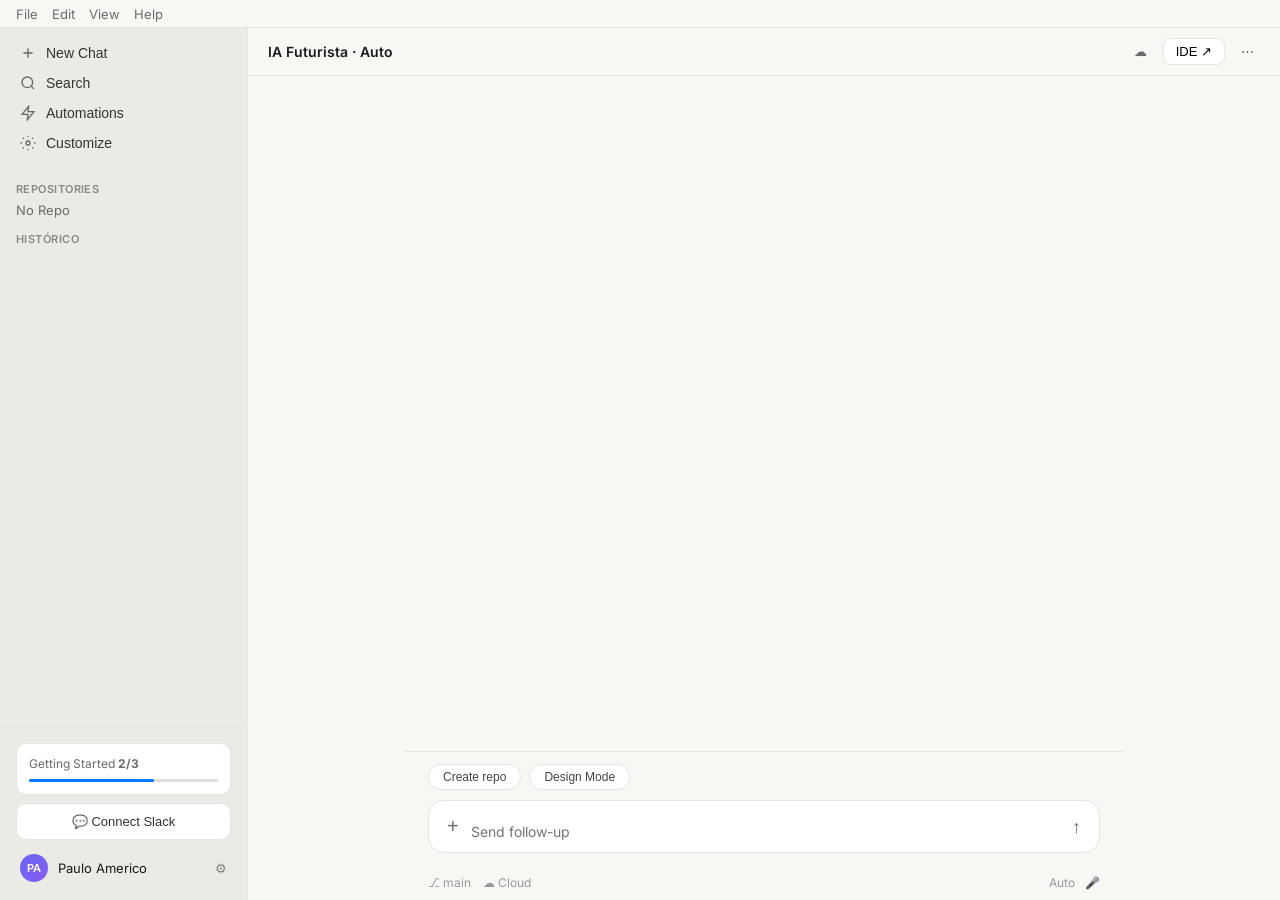
==== static/index.html @ 4ad359ff "Initial commit: IA Futurista com cache inteligente, automações auditadas e interface Streamlit" ====
<!DOCTYPE html>
<html lang="pt-BR">
<head>
  <meta charset="UTF-8" />
  <meta name="viewport" content="width=device-width, initial-scale=1.0" />
  <title>IA Futurista</title>
  <link rel="preconnect" href="https://fonts.googleapis.com" />
  <link href="https://fonts.googleapis.com/css2?family=Inter:wght@400;500;600&display=swap" rel="stylesheet" />
  <link rel="stylesheet" href="/static/style.css" />
</head>
<body>
  <div class="menubar">
    <span>File</span><span>Edit</span><span>View</span><span>Help</span>
  </div>

  <div class="shell">
    <aside class="sidebar">
      <div class="sidebar-nav">
        <button class="nav-item" id="btn-new-chat">
          <svg viewBox="0 0 24 24" fill="none" stroke="currentColor" stroke-width="2"><path d="M12 5v14M5 12h14"/></svg>
          New Chat
        </button>
        <button class="nav-item"><svg viewBox="0 0 24 24" fill="none" stroke="currentColor" stroke-width="2"><circle cx="11" cy="11" r="8"/><path d="m21 21-4.3-4.3"/></svg>Search</button>
        <button class="nav-item"><svg viewBox="0 0 24 24" fill="none" stroke="currentColor" stroke-width="2"><path d="M13 2 3 14h9l-1 8 10-12h-9l1-8z"/></svg>Automations</button>
        <button class="nav-item"><svg viewBox="0 0 24 24" fill="none" stroke="currentColor" stroke-width="2"><circle cx="12" cy="12" r="3"/><path d="M12 1v2M12 21v2M4.22 4.22l1.42 1.42M18.36 18.36l1.42 1.42M1 12h2M21 12h2M4.22 19.78l1.42-1.42M18.36 5.64l1.42-1.42"/></svg>Customize</button>
      </div>

      <div class="section-label">Repositories</div>
      <div class="repo-status">No Repo</div>

      <div class="section-label">Histórico</div>
      <div class="chat-history" id="chat-history"></div>

      <div class="sidebar-bottom">
        <div class="progress-card">
          Getting Started <strong id="progress-text">2/3</strong>
          <div class="progress-bar"><div class="progress-fill" id="progress-fill"></div></div>
        </div>
        <button class="slack-btn">💬 Connect Slack</button>
        <div class="user-row">
          <div class="avatar" id="user-avatar">PA</div>
          <span>Paulo Americo</span>
          <span style="margin-left:auto;opacity:.5">⚙</span>
        </div>
      </div>
    </aside>

    <main class="main">
      <header class="header">
        <div class="header-title" id="chat-title">IA Futurista · Auto</div>
        <div class="header-right">
          <button class="icon-btn" title="Cloud">☁</button>
          <button class="ide-btn" onclick="window.open('/static/ide.html','_blank')">IDE ↗</button>
          <button class="icon-btn">⋯</button>
        </div>
      </header>

      <div class="chat-scroll" id="chat-scroll">
        <div class="chat-inner" id="chat-messages"></div>
      </div>

      <div class="input-area">
        <div class="input-toolbar">
          <button class="chip">Create repo</button>
          <button class="chip" id="design-mode">Design Mode</button>
        </div>
        <div class="input-box">
          <button class="send-btn" style="font-size:20px">+</button>
          <textarea id="chat-input" rows="1" placeholder="Send follow-up"></textarea>
          <button class="send-btn" id="btn-send">↑</button>
        </div>
      </div>

      <div class="footer-bar">
        <div class="footer-left">
          <span>⎇ main</span>
          <span id="cloud-status">☁ Cloud</span>
        </div>
        <div class="footer-right">
          <span id="model-label">Auto</span>
          <span>🎤</span>
        </div>
      </div>
    </main>
  </div>

  <script src="/static/app.js"></script>
</body>
</html>
---- static/style.css ----
:root {
  --bg: #f7f7f4;
  --sidebar: #eceae4;
  --border: #e5e4df;
  --text: #1a1a1a;
  --muted: #6b6b6b;
  --card: #ffffff;
  --accent: #007aff;
  --preview-btn: #2b2b2b;
  --font: "Inter", -apple-system, BlinkMacSystemFont, "Segoe UI", sans-serif;
}

* { box-sizing: border-box; margin: 0; padding: 0; }

body {
  font-family: var(--font);
  background: var(--bg);
  color: var(--text);
  height: 100vh;
  overflow: hidden;
  font-size: 14px;
}

/* Menu bar */
.menubar {
  height: 28px;
  display: flex;
  align-items: center;
  padding: 0 16px;
  gap: 14px;
  font-size: 13px;
  color: var(--muted);
  border-bottom: 1px solid var(--border);
  background: var(--bg);
  -webkit-app-region: drag;
}
.menubar span { cursor: default; }
.menubar span:hover { color: var(--text); }

.shell { display: flex; height: calc(100vh - 28px); }

/* Sidebar */
.sidebar {
  width: 248px;
  background: var(--sidebar);
  border-right: 1px solid var(--border);
  display: flex;
  flex-direction: column;
  flex-shrink: 0;
}
.sidebar-nav { padding: 10px 8px; }
.nav-item {
  display: flex; align-items: center; gap: 10px;
  padding: 7px 12px; border-radius: 8px; cursor: pointer;
  color: #333; font-size: 14px; border: none; background: none; width: 100%; text-align: left;
}
.nav-item:hover { background: rgba(0,0,0,.05); }
.nav-item svg { width: 16px; height: 16px; opacity: .7; }

.section-label {
  font-size: 11px; font-weight: 600; color: #888;
  text-transform: uppercase; letter-spacing: .04em;
  padding: 14px 16px 6px;
}
.repo-status { padding: 0 16px; font-size: 13px; color: var(--muted); }

.chat-history { flex: 1; overflow-y: auto; padding: 4px 8px; }
.history-item {
  padding: 8px 12px; border-radius: 8px; cursor: pointer;
  font-size: 13px; color: #444; display: flex; justify-content: space-between;
}
.history-item:hover { background: rgba(0,0,0,.05); }
.history-item.active { background: var(--card); box-shadow: 0 1px 3px rgba(0,0,0,.07); }
.history-item .time { color: #999; font-size: 12px; }
.history-item .dot { width: 7px; height: 7px; background: var(--accent); border-radius: 50%; margin-right: 6px; }

.sidebar-bottom { padding: 8px; border-top: 1px solid var(--border); }
.progress-card {
  background: var(--card); border: 1px solid var(--border); border-radius: 10px;
  padding: 12px; margin: 8px; font-size: 12px; color: var(--muted);
}
.progress-bar { height: 3px; background: #e0ded8; border-radius: 2px; margin-top: 8px; }
.progress-fill { height: 100%; background: var(--accent); border-radius: 2px; width: 66%; }

.slack-btn {
  display: block; width: calc(100% - 16px); margin: 4px 8px; padding: 10px;
  background: var(--card); border: 1px solid var(--border); border-radius: 10px;
  text-align: center; font-size: 13px; cursor: pointer; color: #333;
}
.user-row {
  display: flex; align-items: center; gap: 10px; padding: 10px 12px; font-size: 13px;
}
.avatar {
  width: 28px; height: 28px; border-radius: 50%;
  background: linear-gradient(135deg, #6366f1, #8b5cf6);
  color: #fff; display: flex; align-items: center; justify-content: center;
  font-size: 11px; font-weight: 600;
}

/* Main */
.main { flex: 1; display: flex; flex-direction: column; min-width: 0; }

.header {
  display: flex; align-items: center; justify-content: space-between;
  padding: 10px 20px; border-bottom: 1px solid var(--border);
}
.header-title { font-size: 14px; font-weight: 600; }
.header-right { display: flex; align-items: center; gap: 10px; }
.icon-btn {
  background: none; border: none; cursor: pointer; padding: 6px;
  border-radius: 6px; color: var(--muted);
}
.icon-btn:hover { background: rgba(0,0,0,.05); }
.ide-btn {
  padding: 5px 12px; border: 1px solid var(--border); border-radius: 8px;
  background: var(--card); font-size: 13px; cursor: pointer; display: flex; align-items: center; gap: 6px;
}

.chat-scroll {
  flex: 1; overflow-y: auto; padding: 32px 0;
}
.chat-inner { max-width: 720px; margin: 0 auto; padding: 0 32px; }

.msg-user {
  background: var(--card); border: 1px solid #ebeae5;
  border-radius: 18px; padding: 14px 18px; margin-bottom: 24px;
  font-size: 15px; line-height: 1.55; box-shadow: 0 1px 2px rgba(0,0,0,.03);
}
.msg-ai { font-size: 15px; line-height: 1.65; margin-bottom: 12px; white-space: pre-wrap; }
.msg-ai p { margin-bottom: 10px; }
.msg-ai code { background: #eee; padding: 2px 6px; border-radius: 4px; font-size: 13px; }
.msg-ai pre { background: #2d2d2d; color: #ccc; padding: 14px; border-radius: 8px; overflow-x: auto; margin: 10px 0; font-size: 13px; }

.worked {
  font-size: 12px; color: var(--muted); margin-bottom: 10px;
  display: flex; align-items: center; gap: 4px; cursor: pointer;
}

.preview-card {
  background: var(--card); border: 1px solid var(--border); border-radius: 12px;
  padding: 16px 20px; margin: 16px 0 24px; display: flex; align-items: center;
  justify-content: space-between; box-shadow: 0 1px 4px rgba(0,0,0,.06);
}
.preview-card .info h3 { font-size: 15px; font-weight: 600; margin-bottom: 3px; }
.preview-card .info p { font-size: 13px; color: var(--muted); }
.preview-card .thumb {
  width: 48px; height: 48px; background: #e8e7e2; border-radius: 8px; margin-right: 16px;
}
.preview-card .left { display: flex; align-items: center; }
.preview-btn {
  background: var(--preview-btn); color: #fff; border: none;
  padding: 8px 18px; border-radius: 8px; font-size: 13px; font-weight: 500; cursor: pointer;
}
.preview-btn:hover { background: #444; }

/* Input area */
.input-area {
  border-top: 1px solid var(--border); padding: 12px 24px 14px;
  max-width: 720px; margin: 0 auto; width: 100%;
}
.input-toolbar { display: flex; gap: 8px; margin-bottom: 10px; }
.chip {
  padding: 5px 14px; border: 1px solid var(--border); border-radius: 20px;
  font-size: 12px; background: var(--card); color: #444; cursor: pointer;
}
.chip:hover { background: #f0efea; }
.input-box {
  display: flex; align-items: flex-end; gap: 8px;
  background: var(--card); border: 1px solid var(--border); border-radius: 16px; padding: 10px 14px;
}
.input-box textarea {
  flex: 1; border: none; outline: none; resize: none; font-family: var(--font);
  font-size: 14px; line-height: 1.5; max-height: 120px; background: transparent;
}
.send-btn {
  background: none; border: none; cursor: pointer; padding: 4px;
  color: var(--muted); font-size: 18px;
}
.send-btn:hover { color: var(--text); }
.send-btn.active { color: var(--accent); }

.footer-bar {
  display: flex; justify-content: space-between; align-items: center;
  margin-top: 8px; font-size: 12px; color: #999; max-width: 720px;
  margin-left: auto; margin-right: auto; padding: 0 24px 10px; width: 100%;
}
.footer-left { display: flex; gap: 12px; align-items: center; }
.footer-right { display: flex; gap: 10px; align-items: center; }

.thinking { color: var(--muted); font-size: 14px; padding: 8px 0; }

/* Scrollbar */
::-webkit-scrollbar { width: 6px; }
::-webkit-scrollbar-thumb { background: #ccc; border-radius: 3px; }

@media (max-width: 768px) {
  .sidebar { display: none; }
}
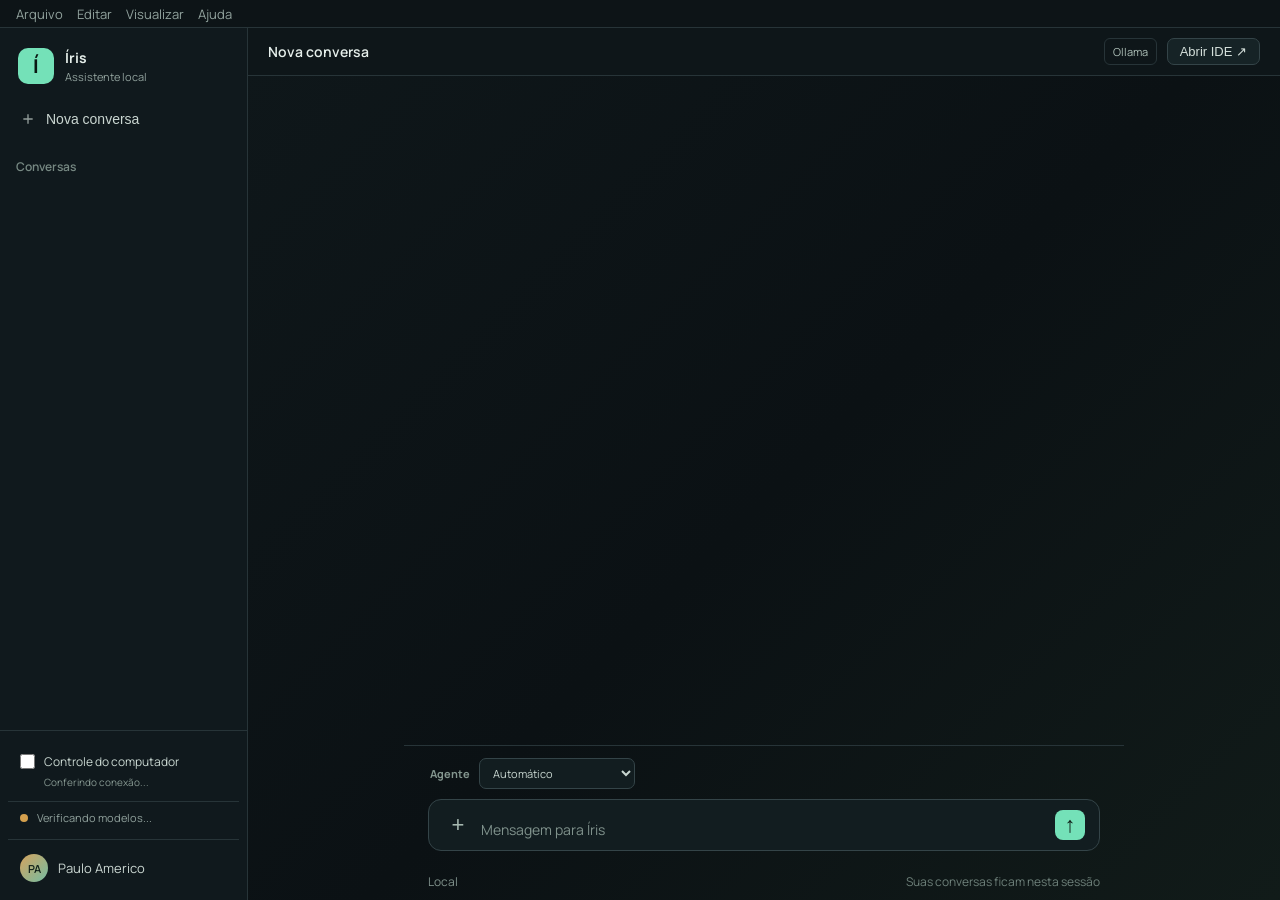
==== commit 9a0a5603: "feat: complete multiagent system with 10 specialized agents" ====
--- a/static/index.html
+++ b/static/index.html
@@ -3,55 +3,57 @@
 <head>
   <meta charset="UTF-8" />
   <meta name="viewport" content="width=device-width, initial-scale=1.0" />
-  <title>IA Futurista</title>
+  <title>Íris</title>
   <link rel="preconnect" href="https://fonts.googleapis.com" />
-  <link href="https://fonts.googleapis.com/css2?family=Inter:wght@400;500;600&display=swap" rel="stylesheet" />
+  <link href="https://fonts.googleapis.com/css2?family=Manrope:wght@400;500;600;700;800&display=swap" rel="stylesheet" />
   <link rel="stylesheet" href="/static/style.css" />
 </head>
 <body>
   <div class="menubar">
-    <span>File</span><span>Edit</span><span>View</span><span>Help</span>
+    <span>Arquivo</span><span>Editar</span><span>Visualizar</span><span>Ajuda</span>
   </div>
 
   <div class="shell">
     <aside class="sidebar">
+      <div class="brand-row">
+        <div class="brand-mark">Í</div>
+        <div><strong>Íris</strong><small>Assistente local</small></div>
+      </div>
       <div class="sidebar-nav">
         <button class="nav-item" id="btn-new-chat">
           <svg viewBox="0 0 24 24" fill="none" stroke="currentColor" stroke-width="2"><path d="M12 5v14M5 12h14"/></svg>
-          New Chat
+          Nova conversa
         </button>
-        <button class="nav-item"><svg viewBox="0 0 24 24" fill="none" stroke="currentColor" stroke-width="2"><circle cx="11" cy="11" r="8"/><path d="m21 21-4.3-4.3"/></svg>Search</button>
-        <button class="nav-item"><svg viewBox="0 0 24 24" fill="none" stroke="currentColor" stroke-width="2"><path d="M13 2 3 14h9l-1 8 10-12h-9l1-8z"/></svg>Automations</button>
-        <button class="nav-item"><svg viewBox="0 0 24 24" fill="none" stroke="currentColor" stroke-width="2"><circle cx="12" cy="12" r="3"/><path d="M12 1v2M12 21v2M4.22 4.22l1.42 1.42M18.36 18.36l1.42 1.42M1 12h2M21 12h2M4.22 19.78l1.42-1.42M18.36 5.64l1.42-1.42"/></svg>Customize</button>
       </div>
 
-      <div class="section-label">Repositories</div>
-      <div class="repo-status">No Repo</div>
-
-      <div class="section-label">Histórico</div>
+      <div class="section-label">Conversas</div>
       <div class="chat-history" id="chat-history"></div>
 
       <div class="sidebar-bottom">
-        <div class="progress-card">
-          Getting Started <strong id="progress-text">2/3</strong>
-          <div class="progress-bar"><div class="progress-fill" id="progress-fill"></div></div>
+        <div class="pc-access">
+          <label class="pc-access-label" for="pc-access-toggle">
+            <input id="pc-access-toggle" type="checkbox" />
+            <span>Controle do computador</span>
+          </label>
+          <span class="pc-access-status" id="pc-access-status">Conferindo conexão...</span>
         </div>
-        <button class="slack-btn">💬 Connect Slack</button>
+        <div class="system-state">
+          <span class="status-indicator" id="status-indicator"></span>
+          <span id="capability-status">Verificando modelos...</span>
+        </div>
         <div class="user-row">
           <div class="avatar" id="user-avatar">PA</div>
           <span>Paulo Americo</span>
-          <span style="margin-left:auto;opacity:.5">⚙</span>
         </div>
       </div>
     </aside>
 
     <main class="main">
       <header class="header">
-        <div class="header-title" id="chat-title">IA Futurista · Auto</div>
+        <div class="header-title" id="chat-title">Nova conversa</div>
         <div class="header-right">
-          <button class="icon-btn" title="Cloud">☁</button>
-          <button class="ide-btn" onclick="window.open('/static/ide.html','_blank')">IDE ↗</button>
-          <button class="icon-btn">⋯</button>
+          <span class="model-badge" id="model-label">Ollama</span>
+          <button class="ide-btn" onclick="window.open('/static/ide.html','_blank')">Abrir IDE ↗</button>
         </div>
       </header>
 
@@ -60,26 +62,39 @@
       </div>
 
       <div class="input-area">
-        <div class="input-toolbar">
-          <button class="chip">Create repo</button>
-          <button class="chip" id="design-mode">Design Mode</button>
+        <div class="attachment-preview" id="attachment-preview" hidden>
+          <img id="attachment-image" alt="Imagem selecionada" />
+          <span id="attachment-name"></span>
+          <button class="remove-attachment" id="remove-attachment" type="button" title="Remover imagem">×</button>
+        </div>
+        <div class="agent-row">
+          <label for="agent-select">Agente</label>
+          <select id="agent-select">
+            <option value="auto">Automático</option>
+            <option value="geral">Geral</option>
+            <option value="programacao">Programação</option>
+            <option value="pesquisa">Pesquisa na web</option>
+            <option value="visao">Análise de imagem</option>
+            <option value="automacao">Automação</option>
+            <option value="design">Design de interface</option>
+            <option value="dados">Análise de dados</option>
+            <option value="escrita">Escrita e revisão</option>
+            <option value="suporte_windows">Suporte Windows</option>
+          </select>
         </div>
         <div class="input-box">
-          <button class="send-btn" style="font-size:20px">+</button>
-          <textarea id="chat-input" rows="1" placeholder="Send follow-up"></textarea>
-          <button class="send-btn" id="btn-send">↑</button>
+          <input id="image-input" type="file" accept="image/png,image/jpeg,image/webp" hidden />
+          <button class="attach-btn" id="btn-image" type="button" title="Anexar imagem" aria-label="Anexar imagem">+</button>
+          <textarea id="chat-input" rows="1" placeholder="Mensagem para Íris"></textarea>
+          <button class="send-btn" id="btn-send" type="button" title="Enviar mensagem" aria-label="Enviar mensagem">↑</button>
         </div>
       </div>
 
       <div class="footer-bar">
         <div class="footer-left">
-          <span>⎇ main</span>
-          <span id="cloud-status">☁ Cloud</span>
+          <span id="cloud-status">Local</span>
         </div>
-        <div class="footer-right">
-          <span id="model-label">Auto</span>
-          <span>🎤</span>
-        </div>
+        <div class="footer-right"><span>Suas conversas ficam nesta sessão</span></div>
       </div>
     </main>
   </div>
--- a/static/style.css
+++ b/static/style.css
@@ -1,20 +1,20 @@
 :root {
-  --bg: #f7f7f4;
-  --sidebar: #eceae4;
-  --border: #e5e4df;
-  --text: #1a1a1a;
-  --muted: #6b6b6b;
-  --card: #ffffff;
-  --accent: #007aff;
-  --preview-btn: #2b2b2b;
-  --font: "Inter", -apple-system, BlinkMacSystemFont, "Segoe UI", sans-serif;
+  --bg: #0b1114;
+  --sidebar: #10191d;
+  --border: #273438;
+  --text: #e6efeb;
+  --muted: #91a29d;
+  --card: #152125;
+  --accent: #74e1b8;
+  --preview-btn: #183a31;
+  --font: "Manrope", "Segoe UI", sans-serif;
 }
 
 * { box-sizing: border-box; margin: 0; padding: 0; }
 
 body {
   font-family: var(--font);
-  background: var(--bg);
+  background: linear-gradient(135deg, #10191c 0%, #0b1114 58%, #111b19 100%);
   color: var(--text);
   height: 100vh;
   overflow: hidden;
@@ -196,3 +196,78 @@
 @media (max-width: 768px) {
   .sidebar { display: none; }
 }
+
+.menubar { background: #0d1417; border-color: var(--border); }
+.shell { background: transparent; }
+.sidebar { background: #10191d; border-color: var(--border); }
+.brand-row { display: flex; align-items: center; gap: 11px; padding: 20px 18px 16px; }
+.brand-mark { display:flex; align-items:center; justify-content:center; width:36px; height:36px; border-radius:10px; color:#0a1712; background:var(--accent); font-weight:800; font-size:19px; }
+.brand-row strong { display:block; color:var(--text); font-size:14px; }
+.brand-row small { display:block; color:var(--muted); font-size:11px; margin-top:2px; }
+.sidebar-nav { padding-top:4px; }
+.nav-item { color:var(--soft, #cad6d1); }
+.nav-item:hover { background:#1b292c; }
+.section-label { color:#778983; letter-spacing:0; text-transform:none; font-size:12px; }
+.history-item { color:#c5d1cc; }
+.history-item:hover { background:#182528; }
+.history-item.active { background:#1a292b; box-shadow:inset 2px 0 var(--accent); }
+.history-item .time { color:#82938d; }
+.sidebar-bottom { border-color:var(--border); padding-top:12px; }
+.system-state { display:flex; align-items:center; gap:9px; padding:8px 12px 14px; color:var(--muted); font-size:11px; }
+.status-indicator { width:8px; height:8px; flex:none; border-radius:50%; background:#d4a04e; }
+.status-indicator.online { background:#74e1b8; }
+.pc-access { padding:10px 12px 12px; border-bottom:1px solid var(--border); }
+.pc-access-label { display:flex; align-items:center; gap:9px; color:#c8d6d0; font-size:12px; cursor:pointer; }
+.pc-access-label input { width:15px; height:15px; accent-color:var(--accent); }
+.pc-access-status { display:block; margin:5px 0 0 24px; color:#879992; font-size:10px; }
+.pc-access-label input:disabled { cursor:not-allowed; }
+.user-row { border-top:1px solid var(--border); color:#cad6d1; padding-top:14px; }
+.avatar { background:linear-gradient(135deg,#d5a35e,#74bca2); color:#102019; }
+.main { background:transparent; }
+.header { background:#0e1619; border-color:var(--border); }
+.header-title { color:var(--text); }
+.model-badge { color:#afc1b9; font-size:11px; border:1px solid var(--border); border-radius:6px; padding:5px 8px; }
+.ide-btn { background:#162326; border-color:#344448; color:#d4dfda; border-radius:7px; }
+.ide-btn:hover { border-color:var(--accent); }
+.msg-user { background:#172326; border-color:#2c3c3e; border-radius:12px; color:var(--text); box-shadow:none; }
+.msg-ai { color:#d1ded8; }
+.msg-ai code { color:#b6f2d4; background:#1c2b2e; }
+.msg-ai pre { background:#091013; border:1px solid #26373a; color:#d6e5df; }
+.worked { color:#869992; cursor:default; }
+.preview-card { background:#142023; border-color:#2b3b3d; box-shadow:none; border-radius:10px; }
+.preview-card .thumb { background:#1b332e; border-color:#315b4d; }
+.preview-btn { background:#183a31; color:#bff2dc; border:1px solid #315b4d; }
+.preview-btn:hover { background:#204b3d; }
+.input-area { border-color:var(--border); }
+.input-box { background:#121d20; border-color:#344448; border-radius:13px; }
+.input-box:focus-within { border-color:#5abf98; box-shadow:0 0 0 2px rgba(116,225,184,.08); }
+.input-box textarea { color:var(--text); }
+.input-box textarea::placeholder { color:#7f918b; }
+.attach-btn, .send-btn { display:flex; align-items:center; justify-content:center; flex:none; width:30px; height:30px; border:0; border-radius:8px; background:transparent; color:#a6b8b0; cursor:pointer; font-size:22px; }
+.attach-btn:hover, .send-btn:hover { background:#213034; color:var(--accent); }
+.send-btn { background:var(--accent); color:#102019; font-weight:800; }
+.send-btn:hover { background:#9af0cd; color:#102019; }
+.message-image { display:block; max-width:min(100%, 360px); max-height:260px; object-fit:contain; border:1px solid #344448; border-radius:9px; margin-top:12px; }
+.attachment-preview { display:flex; align-items:center; gap:10px; margin:0 0 10px; padding:8px 10px; width:fit-content; max-width:100%; border:1px solid #344448; border-radius:9px; background:#121d20; color:#b9c8c2; font-size:12px; }
+.attachment-preview[hidden] { display:none; }
+.attachment-preview img { width:42px; height:42px; object-fit:cover; border-radius:5px; }
+.attachment-preview span { max-width:240px; overflow:hidden; text-overflow:ellipsis; white-space:nowrap; }
+.remove-attachment { border:0; background:transparent; color:#aab9b3; font-size:20px; cursor:pointer; }
+.footer-bar { color:#7f918b; }
+.footer-right { color:#6e807a; }
+.thinking { color:#91a29d; }
+.agent-row { display:flex; align-items:center; gap:9px; margin:0 0 10px 2px; color:#84968f; font-size:11px; }
+.agent-row label { font-weight:700; }
+.agent-row select { max-width:220px; border:1px solid #344448; border-radius:7px; padding:6px 26px 6px 9px; background:#121d20; color:#c8d6d0; font:inherit; cursor:pointer; }
+.agent-row select:focus-visible, button:focus-visible { outline:2px solid var(--accent); outline-offset:2px; }
+.agent-label { margin:0 0 5px; color:#80c7a9; font-size:11px; font-weight:700; }
+::-webkit-scrollbar-thumb { background:#344448; }
+@media (max-width: 768px) {
+  .chat-scroll { padding:20px 0 12px; }
+  .chat-inner { padding:0 16px; }
+  .header { padding:10px 14px; }
+  .header-right { gap:6px; }
+  .input-area { padding:12px 14px 14px; }
+  .footer-bar { padding:0 14px 10px; }
+  .model-badge { max-width:140px; overflow:hidden; text-overflow:ellipsis; white-space:nowrap; }
+}
